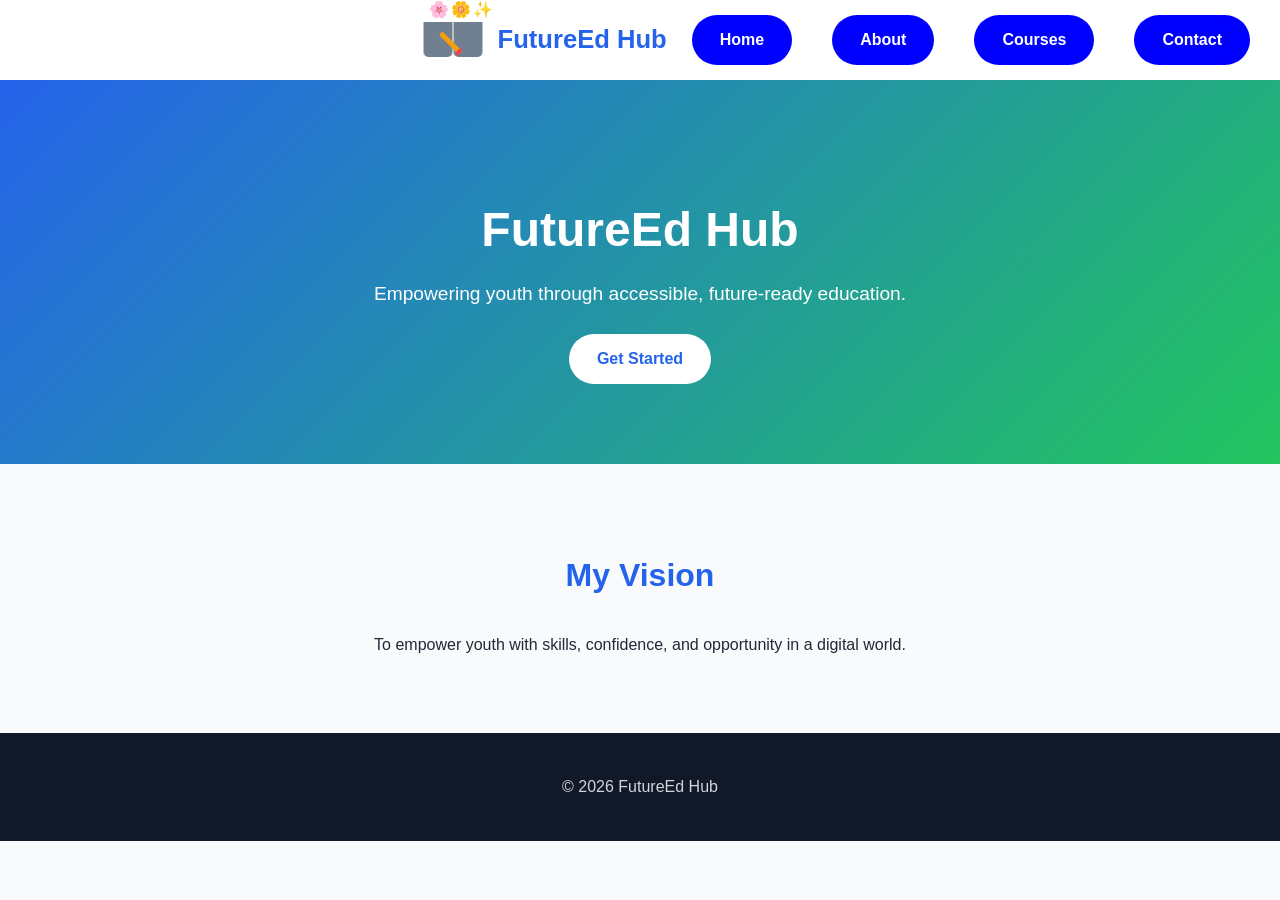
==== index.html @ 6821eb95 "first commit" ====
<!DOCTYPE html>
<html lang="en">
<head>
  <meta charset="UTF-8" />
  <title>FutureEd Hub | Home</title>
  <link rel="stylesheet" href="Wani.css">
</head>
<body>

<nav>
<div class="logo-container">
  <div class="book">
    <div class="left-page"></div>
    <div class="right-page"></div>
    <div class="pen"></div>
    <div class="flowers">
      <span>🌸</span>
      <span>🌼</span>
      <span>✨</span>
    </div>
  </div>
  <span class="logo-text">FutureEd Hub</span>
</div>

  <a href="index.html">Home</a>
  <a href="about.html">About</a>
  <a href="courses.html">Courses</a>
  <a href="contact.html">Contact</a>
</nav>

<header>
  <h1>FutureEd Hub</h1>
  <p>Empowering youth through accessible, future-ready education.</p>
  <a href="about.html" class="btn">Get Started</a>
</header>



<section>
  <h2>My Vision</h2>
  <p style="text-align:center;">
    To empower youth with skills, confidence, and opportunity in a digital world.
  </p>
</section>

<footer>
  <p>&copy; 2026 FutureEd Hub</p>
</footer>


<script src="Mulias.js"></script>
</body>
</html>
---- Wani.css ----
body {
  margin: 0;
  font-family: 'Segoe UI', Tahoma, Geneva, Verdana, sans-serif;
  line-height: 1.6;
  color: #1f2937;
  background: #f9fafb;
}

header {
  background: linear-gradient(135deg, #2563eb, #22c55e);
  color: white;
  padding: 80px 20px;
  text-align: center;
}

header h1 {
  font-size: 3rem;
  margin-bottom: 10px;
}

header p {
  font-size: 1.2rem;
  max-width: 700px;
  margin: 0 auto 25px;
}

.btn {
  display: inline-block;
  padding: 12px 28px;
  background: white;
  color: #2563eb;
  border-radius: 30px;
  font-weight: bold;
  text-decoration: none;
}

nav {
  background: white;
  padding: 15px;
  text-align: center;
  box-shadow: 0 4px 10px rgba(0,0,0,0.05);
  display: flex;
  justify-content: flex-end;
  gap: 10px;
}

/* Logo Container */
.logo-container {
  display: flex;
  align-items: center;
  gap: 15px;
  font-family: 'Segoe UI', Tahoma, Geneva, Verdana, sans-serif;
  font-weight: bold;
  color: #2563eb;
  position: relative;
}

/* Open Book */
.book {
  position: relative;
  width: 60px;
  height: 35px;
}

/* Book Pages */
.left-page, .right-page {
  position: absolute;
  width: 50%;
  height: 100%;
  background: slategray;
  border-radius: 0 0 5px 5px;
  transform-origin: bottom center;
}

.left-page { left: 0; transform: rotateY(15deg); }
.right-page { right: 0; transform: rotateY(-15deg); }

/* Pen */
.pen {
  width: 5px;
  height: 28px;
  background: #f59e0b;
  border-radius: 2px;
  position: absolute;
  bottom: 0;
  left: 25px;
  transform: rotate(-45deg);
  animation: penWrite 1s infinite alternate;
}

/* Pen Tip */
.pen::after {
  content: '';
  position: absolute;
  bottom: 0;
  left: -2px;
  width: 8px;
  height: 4px;
  background: #ef4444;
  border-radius: 50%;
}

/* Flowery Success */
.flowers {
  position: absolute;
  top: -25px;
  right: -10px;
  display: flex;
  gap: 2px;
  animation: flowerFloat 2s infinite alternate;
}

.flowers span {
  font-size: 1rem;
}

/* Logo Text */
.logo-text {
  font-size: 1.6rem;
  color: #2563eb;
  animation: textAppear 2s ease forwards;
  opacity: 0;
}

/* Pen Writing Animation */
@keyframes penWrite {
  0% { transform: rotate(-45deg) translate(0,0); }
  100% { transform: rotate(-45deg) translate(2px,-2px); }
}

/* Flowers Floating Animation */
@keyframes flowerFloat {
  0% { transform: translateY(0) rotate(0deg); }
  100% { transform: translateY(-6px) rotate(15deg); }
}

/* Text Reveal Animation */
@keyframes textAppear {
  0% { opacity: 0; transform: translateY(10px); }
  100% { opacity: 1; transform: translateY(0); }
}


nav a {
  margin: 0 15px;
  text-decoration: none;
  font-weight: bold;
  color: white;
  border-radius: 30px;
  background: blue;
  padding: 12px 28px;
  
}

section {
  padding: 60px 20px;
  max-width: 1100px;
  margin: auto;
}

h2 {
  text-align: center;
  font-size: 2rem;
  margin-bottom: 30px;
  color: #2563eb;
}

.grid {
  display: grid;
  grid-template-columns: repeat(auto-fit, minmax(250px, 1fr));
  gap: 25px;
}

.card {
  background: white;
  padding: 25px;
  border-radius: 12px;
  box-shadow: 0 10px 20px rgba(0,0,0,0.05);
}

.card h3 {
  color: #22c55e;
}

.social-icons {
  text-align: center;
  margin-top: 20px;
}

.social-icons a {
  margin: 0 12px;
  font-size: 1.8rem;
  color: #2563eb;
  transition: color 0.3s;
}

.social-icons a:hover {
  color: black;
}

footer {
  background: #111827;
  color: #d1d5db;
  text-align: center;
  padding: 25px 15px;
}


/* Responsive Navigation */
@media (max-width: 768px) {
  header h1 {
    font-size: 2.2rem;
  }

  nav a {
    display: block;
    margin: 10px 0;
  }

  section {
    padding: 40px 15px;
  }

  .grid {
    grid-template-columns: 1fr;
  }

  .social-icons a {
    font-size: 1.5rem;
    margin: 10px;
  }
}
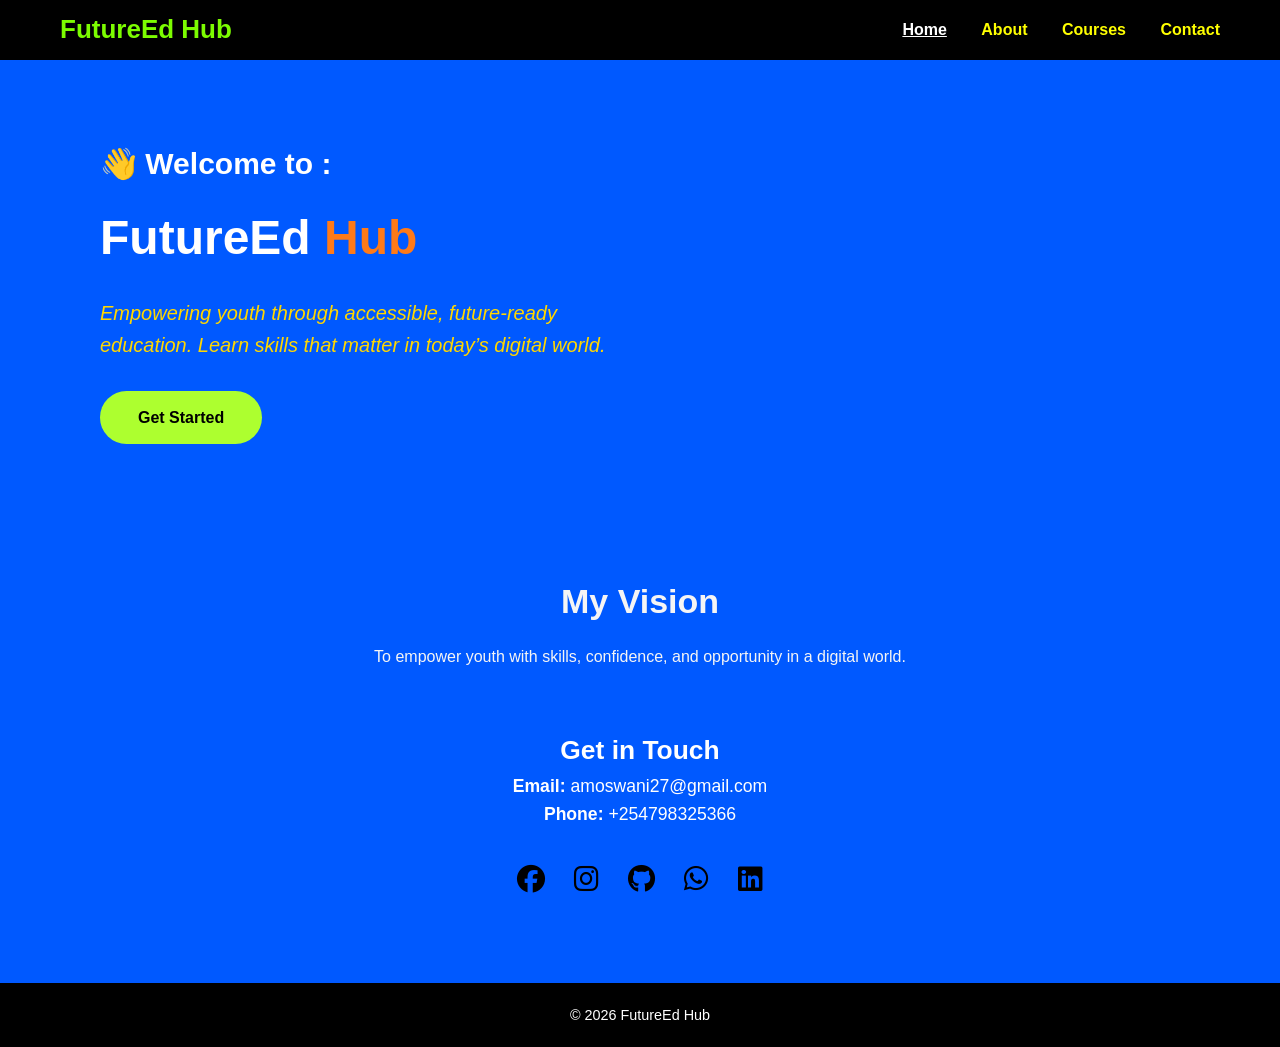
==== commit 20b3e4c6: "git commit -m "Updated files"" ====
--- a/index.html
+++ b/index.html
@@ -3,51 +3,81 @@
 <head>
   <meta charset="UTF-8" />
   <title>FutureEd Hub | Home</title>
-  <link rel="stylesheet" href="Wani.css">
+  <link rel="stylesheet" href="Wani.css" />
+  <link
+    rel="stylesheet"
+    href="https://cdnjs.cloudflare.com/ajax/libs/font-awesome/6.5.1/css/all.min.css"
+  />
 </head>
 <body>
 
-<nav>
-<div class="logo-container">
-  <div class="book">
-    <div class="left-page"></div>
-    <div class="right-page"></div>
-    <div class="pen"></div>
-    <div class="flowers">
-      <span>🌸</span>
-      <span>🌼</span>
-      <span>✨</span>
-    </div>
+<nav class="navbar">
+  <div class="logo-container">
+    <span class="logo-text">FutureEd Hub</span>
   </div>
-  <span class="logo-text">FutureEd Hub</span>
-</div>
 
-  <a href="index.html">Home</a>
-  <a href="about.html">About</a>
-  <a href="courses.html">Courses</a>
-  <a href="contact.html">Contact</a>
+  <div class="nav-links">
+    <a href="index.html" class="active">Home</a>
+    <a href="about.html">About</a>
+    <a href="courses.html">Courses</a>
+    <a href="contact.html">Contact</a>
+  </div>
 </nav>
 
-<header>
-  <h1>FutureEd Hub</h1>
-  <p>Empowering youth through accessible, future-ready education.</p>
-  <a href="about.html" class="btn">Get Started</a>
-</header>
+<section class="hero">
+  <div class="hero-text">
+    <p class="intro"><strong>👋 Welcome to :</strong></p>
+    <h1>FutureEd <span>Hub</span></h1>
+    <p class="description">
+      Empowering youth through accessible, future-ready education.
+      Learn skills that matter in today’s digital world.
+    </p>
+    <a href="about.html" class="btn">Get Started</a>
+  </div>
 
 
+</section>
 
-<section>
+<section class="vision fade-in">
   <h2>My Vision</h2>
-  <p style="text-align:center;">
+  <p>
     To empower youth with skills, confidence, and opportunity in a digital world.
   </p>
 </section>
+
+
+<section class="contact-info">
+<h2>Get in Touch</h2>
+  <p class="center-text">
+    <strong>Email:</strong> amoswani27@gmail.com<br />
+    <strong>Phone:</strong> +254798325366
+  </p>
+
+  <div class="social-icons">
+    <a href="https://facebook.com/MuliasWani" target="_blank"
+      ><i class="fab fa-facebook"></i
+    ></a>
+    <a href="https://instagram.com/MuliasWani" target="_blank"
+      ><i class="fab fa-instagram"></i
+    ></a>
+    <a href="https://github.com/Wani319/Front-End-Web-Development" target="_blank"
+      ><i class="fab fa-github"></i
+    ></a>
+    <a href="https://wa.me/+254106241494" target="_blank"
+      ><i class="fab fa-whatsapp"></i
+    ></a>
+    <a href="https://linkedin.com/in/amoswani" target="_blank"
+      ><i class="fab fa-linkedin"></i
+    ></a>
+  </div>
+</section>
+
 
 <footer>
   <p>&copy; 2026 FutureEd Hub</p>
 </footer>
 
-
 <script src="Mulias.js"></script>
 </body>
 </html>
+
--- a/Wani.css
+++ b/Wani.css
@@ -1,232 +1,318 @@
+/* Reset & base */
+* {
+  margin: 0;
+  padding: 0;
+  box-sizing: border-box;
+  font-family: "Segoe UI", Tahoma, Geneva, Verdana, sans-serif;
+}
+
 body {
-  margin: 0;
-  font-family: 'Segoe UI', Tahoma, Geneva, Verdana, sans-serif;
+  background-color: rgb(0, 89, 255);
+  color: white;
+  min-height: 100vh;
   line-height: 1.6;
-  color: #1f2937;
-  background: #f9fafb;
-}
-
-header {
-  background: linear-gradient(135deg, #2563eb, #22c55e);
-  color: white;
-  padding: 80px 20px;
-  text-align: center;
-}
-
-header h1 {
-  font-size: 3rem;
-  margin-bottom: 10px;
-}
-
-header p {
-  font-size: 1.2rem;
-  max-width: 700px;
-  margin: 0 auto 25px;
+}
+
+/* Navbar */
+.navbar {
+  display: flex;
+  justify-content: space-between;
+  align-items: center;
+  padding: 20px 60px;
+  background: transparent;
+  position: sticky;
+  top: 0;
+  z-index: 100;
+  height: 60px;
+  width: 100%;
+  background-color: black;
+}
+
+.logo-text {
+  font-size: 26px;
+  font-weight: 700;
+  color: lawngreen;
+}
+
+.nav-links a {
+  margin-left: 30px;
+  text-decoration: none;
+  color: yellow;
+  font-weight: 600;
+  transition: color 0.3s;
+  position: relative;
+}
+
+.nav-links a:hover,
+.nav-links a.active {
+  color: white;
+  text-decoration: underline;
+}
+
+/* Hero section */
+.hero {
+  display: flex;
+  justify-content: space-between;
+  align-items: center;
+  padding: 80px 60px;
+  max-width: 1200px;
+  margin: 0 auto;
+}
+
+.hero-text {
+  max-width: 550px;
+}
+
+.intro {
+  color: white;
+  font-weight: 600;
+  margin-bottom: 12px;
+  font-size: 30px;
+}
+
+.hero-text h1 {
+  font-size: 48px;
+  font-weight: 700;
+  margin-bottom: 20px;
+}
+
+.hero-text h1 span {
+  color: #ff7a18;
+}
+
+.description {
+  color: gold;
+  margin-bottom: 30px;
+  font-size: 20px;
+  font-style: italic;
 }
 
 .btn {
   display: inline-block;
-  padding: 12px 28px;
-  background: white;
-  color: #2563eb;
+  padding: 14px 38px;
+  background-color: greenyellow;
   border-radius: 30px;
-  font-weight: bold;
+  color: black;
+  font-weight: 700;
   text-decoration: none;
-}
-
-nav {
-  background: white;
-  padding: 15px;
-  text-align: center;
-  box-shadow: 0 4px 10px rgba(0,0,0,0.05);
-  display: flex;
-  justify-content: flex-end;
-  gap: 10px;
-}
-
-/* Logo Container */
-.logo-container {
-  display: flex;
-  align-items: center;
-  gap: 15px;
-  font-family: 'Segoe UI', Tahoma, Geneva, Verdana, sans-serif;
-  font-weight: bold;
-  color: #2563eb;
-  position: relative;
-}
-
-/* Open Book */
-.book {
-  position: relative;
-  width: 60px;
-  height: 35px;
-}
-
-/* Book Pages */
-.left-page, .right-page {
-  position: absolute;
-  width: 50%;
-  height: 100%;
-  background: slategray;
-  border-radius: 0 0 5px 5px;
-  transform-origin: bottom center;
-}
-
-.left-page { left: 0; transform: rotateY(15deg); }
-.right-page { right: 0; transform: rotateY(-15deg); }
-
-/* Pen */
-.pen {
-  width: 5px;
-  height: 28px;
-  background: #f59e0b;
-  border-radius: 2px;
-  position: absolute;
-  bottom: 0;
-  left: 25px;
-  transform: rotate(-45deg);
-  animation: penWrite 1s infinite alternate;
-}
-
-/* Pen Tip */
-.pen::after {
-  content: '';
-  position: absolute;
-  bottom: 0;
-  left: -2px;
-  width: 8px;
-  height: 4px;
-  background: #ef4444;
-  border-radius: 50%;
-}
-
-/* Flowery Success */
-.flowers {
-  position: absolute;
-  top: -25px;
-  right: -10px;
-  display: flex;
-  gap: 2px;
-  animation: flowerFloat 2s infinite alternate;
-}
-
-.flowers span {
-  font-size: 1rem;
-}
-
-/* Logo Text */
-.logo-text {
-  font-size: 1.6rem;
-  color: #2563eb;
-  animation: textAppear 2s ease forwards;
-  opacity: 0;
-}
-
-/* Pen Writing Animation */
-@keyframes penWrite {
-  0% { transform: rotate(-45deg) translate(0,0); }
-  100% { transform: rotate(-45deg) translate(2px,-2px); }
-}
-
-/* Flowers Floating Animation */
-@keyframes flowerFloat {
-  0% { transform: translateY(0) rotate(0deg); }
-  100% { transform: translateY(-6px) rotate(15deg); }
-}
-
-/* Text Reveal Animation */
-@keyframes textAppear {
-  0% { opacity: 0; transform: translateY(10px); }
-  100% { opacity: 1; transform: translateY(0); }
-}
-
-
-nav a {
-  margin: 0 15px;
-  text-decoration: none;
-  font-weight: bold;
-  color: white;
-  border-radius: 30px;
-  background: blue;
-  padding: 12px 28px;
-  
-}
-
-section {
-  padding: 60px 20px;
-  max-width: 1100px;
-  margin: auto;
-}
-
-h2 {
-  text-align: center;
-  font-size: 2rem;
-  margin-bottom: 30px;
-  color: #2563eb;
+  cursor: pointer;
+  transition: transform 0.3s ease;
+}
+
+.btn:hover {
+  transform: scale(1.1);
+}
+
+/* Vision Section */
+.vision {
+  max-width: 800px;
+  margin: 60px auto;
+  text-align: center;
+  color: whitesmoke;
+  margin-top: 50px;
+}
+
+.vision h2 {
+  font-size: 34px;
+  margin-bottom: 15px;
+}
+/* About section */
+
+.container{
+    height: 100vh; /* full viewport */
+    background: url("Amos.jpg") center / cover no-repeat;
+    background-position: bottom;
+
+}
+
+.desc{
+  color: orangered;
+  font-style: italic;
+  font-weight: 800;
+  font-size: 30px;
+}
+
+.about{
+  font-size: 50px;
+}
+
+.Touch{
+  background-color: blue;
+  width: 100%;
+  height: 210px;
+  margin-bottom: 10px;
+}
+
+/* Courses Section */
+.courses-section {
+  max-width: 900px;
+  margin: 60px auto;
+  padding: 0 20px;
+  text-align: center;
+}
+
+.courses-section h2 {
+  font-size: 34px;
+  margin-bottom: 40px;
 }
 
 .grid {
   display: grid;
-  grid-template-columns: repeat(auto-fit, minmax(250px, 1fr));
-  gap: 25px;
+  grid-template-columns: repeat(auto-fit, minmax(220px, 1fr));
+  gap: 30px;
 }
 
 .card {
-  background: white;
-  padding: 25px;
-  border-radius: 12px;
-  box-shadow: 0 10px 20px rgba(0,0,0,0.05);
+  background: #1f213a;
+  border-radius: 15px;
+  padding: 25px 20px;
+  box-shadow: 0 4px 20px rgba(255, 122, 24, 0.3);
+  transition: transform 0.3s ease;
+  cursor: default;
+}
+
+.card:hover {
+  transform: translateY(-10px);
 }
 
 .card h3 {
-  color: #22c55e;
-}
-
-.social-icons {
-  text-align: center;
-  margin-top: 20px;
+  color: #ff7a18;
+  margin-bottom: 12px;
+  font-weight: 700;
+}
+
+.card p {
+  color: #ccc;
+  font-size: 0.95rem;
+}
+
+/* Contact Section - Two Columns Layout */
+.contact-section {
+  display: flex;
+  justify-content: space-between;
+  gap: 50px; /* space between form and info */
+  max-width: 1000px;
+  margin: 40px auto 80px;
+  padding: 0 20px;
+  flex-wrap: wrap; /* for responsiveness */
+
+}
+
+.des{
+  font-size: 80px;
+  color: darkblue;
+  display: flex;
+  flex-direction: column;
+
+}
+/* Contact Info */
+.contact-info {
+  max-width: 600px;
+  margin: 40px auto 80px;
+  text-align: center;
+  color: white;
+  font-size: 1.1rem;
+
+}
+
+.center-text {
+  margin-bottom: 30px;
 }
 
 .social-icons a {
   margin: 0 12px;
-  font-size: 1.8rem;
-  color: #2563eb;
+  font-size: 28px;
+  color: black;
   transition: color 0.3s;
 }
 
 .social-icons a:hover {
+  color: yellow;
+}
+.contact-form-section {
+  max-width: 500px;
+  margin: 40px auto;
+  background-color: white;
+  padding: 30px 25px;
+  border-radius: 12px;
+  box-shadow: 0 10px 25px rgba(0,0,0,0.2);
+}
+
+.contact-form-section h2 {
+  text-align: center;
+  margin-bottom: 20px;
+  color: red;
+}
+
+.contact-form label {
+  display: block;
+  margin: 15px 0 6px;
+  font-weight: 600;
   color: black;
 }
 
+.contact-form input,
+.contact-form textarea {
+  width: 100%;
+  padding: 12px 15px;
+  border: none;
+  border-radius: 8px;
+  background-color: greenyellow;
+  color: white;
+  font-size: 16px;
+  resize: vertical;
+}
+
+.contact-form input:focus,
+.contact-form textarea:focus {
+  outline: 2px solid blue;
+  background-color: #2a2e4a;
+}
+
+.contact-form button {
+  margin-top: 20px;
+  width: 100%;
+  padding: 15px;
+  font-weight: 700;
+  font-size: 18px;
+  background-color: black;
+  border: none;
+  border-radius: 30px;
+  color: white;
+  cursor: pointer;
+  transition: background-color 0.3s ease;
+}
+
+.contact-form button:hover {
+  background-color: gray;
+}
+
+
+
+/* Footer */
 footer {
-  background: #111827;
-  color: #d1d5db;
-  text-align: center;
-  padding: 25px 15px;
-}
-
-
-/* Responsive Navigation */
-@media (max-width: 768px) {
-  header h1 {
-    font-size: 2.2rem;
+  text-align: center;
+  padding: 20px 0;
+  color: white;
+  font-size: 0.9rem;
+  border-top: 1px solid black;
+  background-color: black;
+}
+
+/* Responsive */
+@media (max-width: 900px) {
+  .hero {
+    flex-direction: column-reverse;
+    text-align: center;
+    padding: 60px 20px;
   }
 
-  nav a {
-    display: block;
-    margin: 10px 0;
+  .hero-text {
+    max-width: 100%;
   }
 
-  section {
-    padding: 40px 15px;
+  .hero-image {
+    margin-bottom: 40px;
   }
-
-  .grid {
-    grid-template-columns: 1fr;
-  }
-
-  .social-icons a {
-    font-size: 1.5rem;
-    margin: 10px;
-  }
-}
+}
+
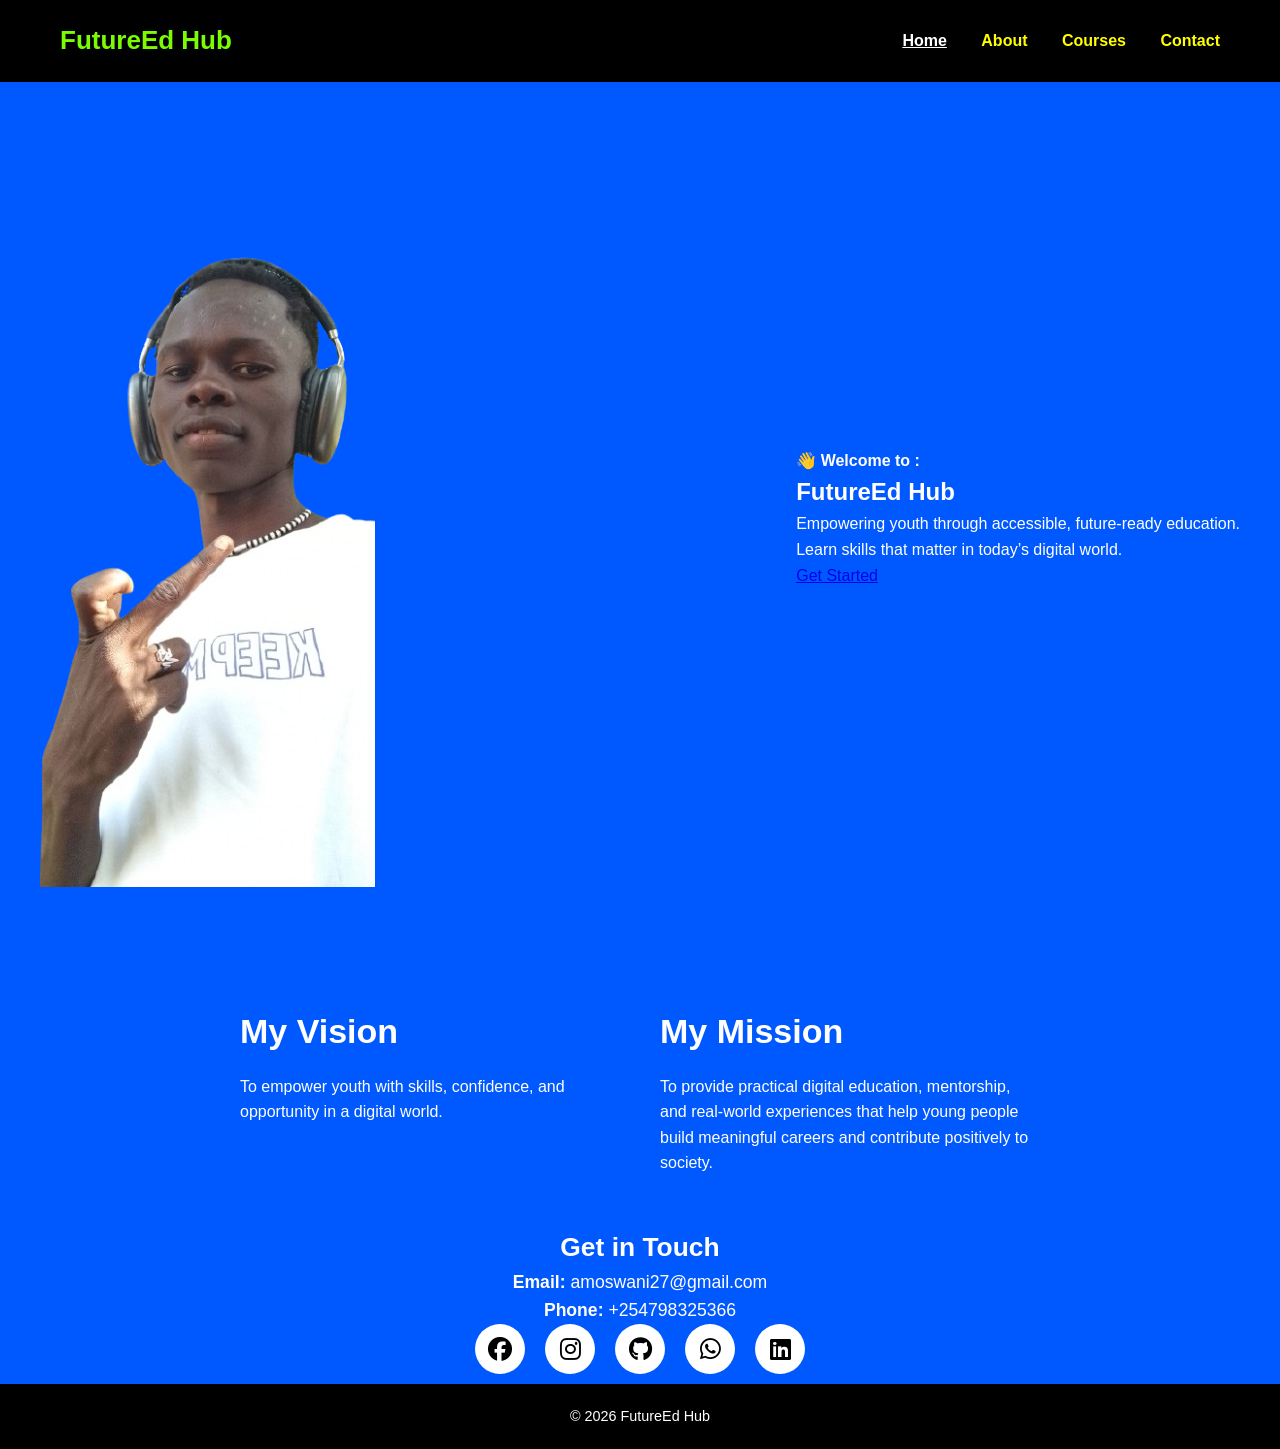
==== commit 64236e4d: "git commit -m "Newly updated files"" ====
--- a/index.html
+++ b/index.html
@@ -25,25 +25,39 @@
 </nav>
 
 <section class="hero">
-  <div class="hero-text">
+  <div class="hero-image-right">
+    <img src="River.png" alt="FutureEd Hub">
+  </div>
+
+  <div class="hero-text-left">
     <p class="intro"><strong>👋 Welcome to :</strong></p>
     <h1>FutureEd <span>Hub</span></h1>
     <p class="description">
-      Empowering youth through accessible, future-ready education.
+      Empowering youth through accessible, future-ready education. <br>
       Learn skills that matter in today’s digital world.
     </p>
     <a href="about.html" class="btn">Get Started</a>
   </div>
+</section>
 
 
+
+<section class="vision fade-in">
+  <div class="vision-box">
+    <h2>My Vision</h2>
+    <p>
+      To empower youth with skills, confidence, and opportunity in a digital world.
+    </p>
+  </div>
+
+  <div class="mission-box">
+    <h2>My Mission</h2>
+    <p>
+      To provide practical digital education, mentorship, and real-world experiences that help young people build meaningful careers and contribute positively to society.
+    </p>
+  </div>
 </section>
 
-<section class="vision fade-in">
-  <h2>My Vision</h2>
-  <p>
-    To empower youth with skills, confidence, and opportunity in a digital world.
-  </p>
-</section>
 
 
 <section class="contact-info">
--- a/Wani.css
+++ b/Wani.css
@@ -1,4 +1,4 @@
-/* Reset & base */
+/* ===== Reset & Base ===== */
 * {
   margin: 0;
   padding: 0;
@@ -13,19 +13,16 @@
   line-height: 1.6;
 }
 
-/* Navbar */
+/* ===== Navbar ===== */
 .navbar {
   display: flex;
   justify-content: space-between;
   align-items: center;
   padding: 20px 60px;
-  background: transparent;
+  background-color: black;
   position: sticky;
   top: 0;
   z-index: 100;
-  height: 60px;
-  width: 100%;
-  background-color: black;
 }
 
 .logo-text {
@@ -40,7 +37,6 @@
   color: yellow;
   font-weight: 600;
   transition: color 0.3s;
-  position: relative;
 }
 
 .nav-links a:hover,
@@ -49,25 +45,53 @@
   text-decoration: underline;
 }
 
-/* Hero section */
+/* Mobile Navbar */
+@media (max-width: 768px) {
+  .navbar {
+    flex-direction: column;
+    padding: 15px 20px;
+  }
+
+  .nav-links {
+    display: flex;
+    flex-wrap: wrap;
+    justify-content: center;
+    margin-top: 10px;
+  }
+
+  .nav-links a {
+    margin: 5px 15px;
+  }
+}
+
+/* ===== Hero Section ===== */
 .hero {
   display: flex;
+  align-items: center;
   justify-content: space-between;
-  align-items: center;
-  padding: 80px 60px;
-  max-width: 1200px;
-  margin: 0 auto;
+  padding: 60px 40px;
+  gap: 40px;
+}
+
+.hero-image {
+  flex: 1;
+}
+
+.hero-image img {
+  width: 100%;
+  max-width: 500px;
+  border-radius: 20px;
+  box-shadow: 0 6px 18px rgba(0, 0, 0, 0.2);
 }
 
 .hero-text {
-  max-width: 550px;
-}
-
-.intro {
-  color: white;
+  flex: 1;
+}
+
+.hero-text .intro {
+  font-size: 30px;
   font-weight: 600;
   margin-bottom: 12px;
-  font-size: 30px;
 }
 
 .hero-text h1 {
@@ -80,14 +104,14 @@
   color: #ff7a18;
 }
 
-.description {
+.hero-text .description {
   color: gold;
-  margin-bottom: 30px;
   font-size: 20px;
   font-style: italic;
-}
-
-.btn {
+  margin-bottom: 30px;
+}
+
+.hero-text .btn {
   display: inline-block;
   padding: 14px 38px;
   background-color: greenyellow;
@@ -99,51 +123,95 @@
   transition: transform 0.3s ease;
 }
 
-.btn:hover {
+.hero-text .btn:hover {
   transform: scale(1.1);
 }
 
-/* Vision Section */
+/* Responsive Hero */
+@media (max-width: 768px) {
+  .hero {
+    flex-direction: column;      /* stack image on top */
+    text-align: center;
+    padding: 40px 20px;
+    gap: 30px;
+  }
+
+  .hero-image img {
+    max-width: 100%;
+  }
+
+  .hero-text h1 {
+    font-size: 36px;
+  }
+
+  .hero-text .description {
+    font-size: 18px;
+  }
+
+  .hero-text .intro {
+    font-size: 24px;
+  }
+}
+
+/* ===== Vision & Mission Section ===== */
 .vision {
+  display: flex;
+  gap: 40px;
   max-width: 800px;
-  margin: 60px auto;
-  text-align: center;
-  color: whitesmoke;
-  margin-top: 50px;
-}
-
-.vision h2 {
+  margin: 50px auto;
+  align-items: flex-start;
+}
+
+.vision-box,
+.mission-box {
+  flex: 1;
+}
+
+.vision h2,
+.mission-box h2 {
   font-size: 34px;
   margin-bottom: 15px;
 }
-/* About section */
-
-.container{
-    height: 100vh; /* full viewport */
-    background: url("Amos.jpg") center / cover no-repeat;
-    background-position: bottom;
-
-}
-
-.desc{
+
+/* Responsive Vision */
+@media (max-width: 768px) {
+  .vision {
+    flex-direction: column; /* stack vertically */
+    text-align: center;
+    gap: 20px;
+  }
+
+  .vision h2,
+  .mission-box h2 {
+    font-size: 28px;
+  }
+}
+
+/* ===== About Section ===== */
+.container {
+  height: 100vh;
+  background: url("Amos.jpg") bottom / cover no-repeat;
+}
+
+.desc {
   color: orangered;
   font-style: italic;
   font-weight: 800;
   font-size: 30px;
 }
 
-.about{
+.about {
   font-size: 50px;
 }
 
-.Touch{
+.Touch {
   background-color: blue;
   width: 100%;
   height: 210px;
   margin-bottom: 10px;
 }
 
-/* Courses Section */
+/* ===== Courses Section ===== */
 .courses-section {
   max-width: 900px;
   margin: 60px auto;
@@ -186,52 +254,28 @@
   font-size: 0.95rem;
 }
 
-/* Contact Section - Two Columns Layout */
+/* ===== Contact Section ===== */
 .contact-section {
   display: flex;
+  flex-wrap: wrap;
   justify-content: space-between;
-  gap: 50px; /* space between form and info */
+  gap: 40px;
   max-width: 1000px;
   margin: 40px auto 80px;
   padding: 0 20px;
-  flex-wrap: wrap; /* for responsiveness */
-
-}
-
-.des{
-  font-size: 80px;
-  color: darkblue;
-  display: flex;
-  flex-direction: column;
-
-}
-/* Contact Info */
+}
+
 .contact-info {
-  max-width: 600px;
-  margin: 40px auto 80px;
+  flex: 1;
+  min-width: 280px;
   text-align: center;
   color: white;
   font-size: 1.1rem;
-
-}
-
-.center-text {
-  margin-bottom: 30px;
-}
-
-.social-icons a {
-  margin: 0 12px;
-  font-size: 28px;
-  color: black;
-  transition: color 0.3s;
-}
-
-.social-icons a:hover {
-  color: yellow;
-}
+}
+
 .contact-form-section {
-  max-width: 500px;
-  margin: 40px auto;
+  flex: 1;
+  min-width: 280px;
   background-color: white;
   padding: 30px 25px;
   border-radius: 12px;
@@ -287,9 +331,22 @@
   background-color: gray;
 }
 
-
-
-/* Footer */
+/* Responsive Contact */
+@media (max-width: 768px) {
+  .contact-section {
+    flex-direction: column;
+    gap: 30px;
+  }
+
+  .contact-info,
+  .contact-form-section {
+    width: 100%;
+    min-width: unset;
+    text-align: center;
+  }
+}
+
+/* ===== Footer ===== */
 footer {
   text-align: center;
   padding: 20px 0;
@@ -299,20 +356,35 @@
   background-color: black;
 }
 
-/* Responsive */
-@media (max-width: 900px) {
-  .hero {
-    flex-direction: column-reverse;
-    text-align: center;
-    padding: 60px 20px;
-  }
-
-  .hero-text {
-    max-width: 100%;
-  }
-
-  .hero-image {
-    margin-bottom: 40px;
-  }
-}
-
+/* ===== Social Icons ===== */
+.social-icons {
+  margin-bottom: 10px;
+  display: flex;
+  justify-content: center;
+  gap: 20px;
+}
+
+.social-icons a {
+  width: 50px;
+  height: 50px;
+  background-color: white;     /* visible background */
+  border-radius: 50%;
+  display: flex;
+  align-items: center;
+  justify-content: center;
+  text-decoration: none;
+  transition: transform 0.3s ease, background-color 0.3s ease;
+}
+
+.social-icons i {
+  font-size: 24px;
+  color: black;                /* icon color */
+}
+
+/* Hover effect */
+.social-icons a:hover {
+  transform: scale(1.2);
+  background-color: gold;
+}
+
+
